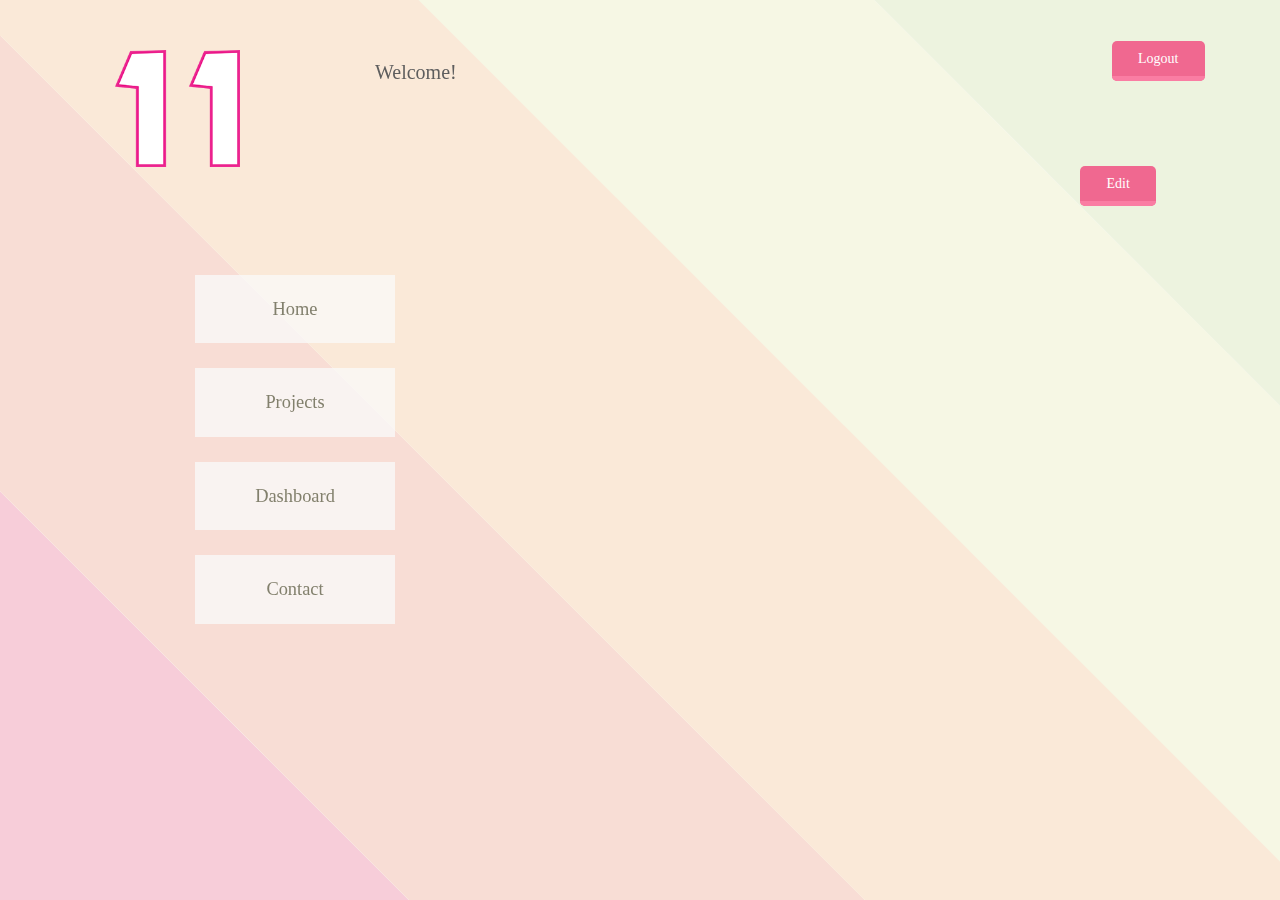
==== Crammer_Alexander_PWA2/Accounts.html @ e689616a "Ready - "Project Part 4: jQuery UI"" ====
<!DOCTYPE html>  
<html lang="en">
    <head>
        <title>11 | Accounts</title>
        <!-- Metadata -->
            <meta name="author" content="Alexander Rhett Crammer">
            <meta name="description" content="Manage your assignments, projects, essays, share them, and more with 11's social SCM-like approach.">
            <meta charset="UTF-8">
            <meta http-equiv="X-UA-Compatible" content="IE=edge,chrome=1">
            <meta name="viewport" content="width=device-width, initial-scale=1.0">
        <!-- Links and Stylesheets -->
            <link rel="icon" type="image/png" href="Assets/Images/favicon.png">
            <link rel="stylesheet" href="Assets/jQueryUI/jquery-ui.min.css">
            <link rel="stylesheet" href="Assets/Stylesheets/Main.css">
            <link rel="stylesheet" href="Assets/Stylesheets/Accounts.css">
        <!-- Scripts -->
            <script src="https://ajax.googleapis.com/ajax/libs/jquery/2.1.3/jquery.min.js"></script>
            <script src="Assets/jQueryUI/jquery-ui.min.js"></script>
            <script src="Assets/Scripts/Main.js"></script>
    </head>
    <body>
        <img alt="Background" src="Assets/Images/Stripes.svg" draggable="false">
        <div class="container">
            <ul class="navigationBar">
                <li><a href="index.html">Home</a></li>
                <li><a href="Projects.html">Projects</a></li>
                <li><a href="Dashboard.html">Dashboard</a></li>
                <li><a href="#">Contact</a></li>
            </ul> <!-- .navigationBar -->
            <img alt="11 Logo" src="Assets/Images/11.png">
            <div class="accountButtons">
                <a id="logoutButton" href="#" class="button">Logout</a>
            </div> <!-- .accountButtons -->
            <div class="modalView">
                <div class="creationModalContent">
                    <h1>Edit your Information:</h1>
                    <form method="POST">
                        <input placeholder="First Name" type="text" name="firstName" id="firstName" class="tooltip" title="Your first name"><br />
                        <input placeholder="Last Name" type="text" name="lastName" id="lastName" class="tooltip" title="Your last name"><br />
                        <input placeholder="Email" type="text" name="email_address" id="emailAddress" class="tooltip" title="Your email address"><br />
                        <input placeholder="City" type="text" name="city" id="city" class="tooltip" title="Your current city"><br />
                        <input placeholder="State" type="text" name="state" id="state" class="tooltip" title="Your current state of United States"><br />
                    </form>
                    <button id="cancelButton" class="button cancelButton">Cancel</button>
                    <button id="updateButton" class="button updateButton">Update</button>
                </div> <!-- .creationModalContent -->
            </div> <!-- .modalView -->
            <p class="welcome">Welcome!</p>
            <div class="contentArea">
                <a id="editButton" class="button" href="#">Edit</a>
            </div> <!-- .contentArea -->
        </div> <!-- .container -->
        <!-- Scripts -->
            <script src="Assets/Scripts/Tooltips.js"></script>
            <script src="Assets/Scripts/Accounts.js"></script>
            <script>
                $(".modalView").css("display","none");
                $(".creationModalContent").css("display","none");
            </script>
    </body>
</html>
---- Crammer_Alexander_PWA2/Assets/Stylesheets/Main.css ----
/*  Application Setup
    Main.css
    Tuesday, 3 March, 2015
    Alexander Rhett Crammer  */

/* Master Reset */
a,abbr,acronym,address,applet,article,aside,audio,b,big,blockquote,body,canvas,caption,center,cite,code,dd,del,details,dfn,div,dl,dt,em,embed,fieldset,figcaption,figure,footer,form,h1,h2,h3,h4,h5,h6,header,hgroup,html,i,iframe,img,ins,kbd,label,legend,li,mark,menu,nav,object,ol,output,p,pre,q,ruby,s,samp,section,small,span,strike,strong,sub,summary,sup,table,tbody,td,tfoot,th,thead,time,tr,tt,u,ul,var,video{margin:0;padding:0;border:0;font:inherit;vertical-align:baseline}article,aside,details,figcaption,figure,footer,header,hgroup,menu,nav,section{display:block}body{line-height:1}ol,ul{list-style:none}blockquote,q{quotes:none}blockquote:after,blockquote:before,q:after,q:before{content:'';content:none}table{border-collapse:collapse;border-spacing:0}

/* Structure */
body
    {background-color: #fafafa;}

.container
    {margin: auto;
    width: 960px;}

/* Content */
img[src="Assets/Images/Stripes.svg"]
    {position: fixed;
    top: -5px; /* There's a little bar of white at the top of the page without this. I don't know what it's from! */
    right: 0;
    bottom: 0;
    left: 0;
    -webkit-touch-callout: none;
    -webkit-user-select: none;
    -khtml-user-select: none; /* Prevent selection */
    -moz-user-select: none;
    -ms-user-select: none;
    user-select: none;
    z-index: -90;} /* This property is important because it prevents a lot of z-index bugs. */

img[src="Assets/Images/11.png"]
    {position: absolute;
    top: 50px;
    left: 115px;
    width: 125px;}

.contentArea
    {position: absolute;
    top: 175px;
    right: 135px;
    width: 500px;}

h1, h2, h3, header
    {color: #323232;
    font-family: "Avenir Next";
    font-size: 38pt;
    font-weight: bold;}

h4, h5, h6
    {color: #4C4C4C;
    font-family: "Avenir Next";
    font-weight: 400;
    font-size: 22pt;
    text-transform: uppercase;
    line-height: 110%;}

p
    {color: #231F20;
    font-family: "Avenir Next";
    font-size: 15pt;
    font-weight: 400;
    margin-top: 10px;
    line-height: 125%;}

a[href="/Register.html"]
    {color: #F06890;
    display: block;
    font-family: "Avenir Next";
    font-size: 1.2em;
    margin-top: 75px;
    text-align: center;
    text-decoration: none;
    transition: color 175ms;}

a[href="/Register.html"]:hover
    {color: #faa1bc;}

a[href="/Register.html"]:active
    {color: #d8597f;
    font-style: italic;}

.button
    {background-color: #F06890;
    border: 0;
    border-bottom: 5px solid #fa7da3;
    border-radius: 5px;
    color: #fff;
    cursor: pointer;
    font-family: "Avenir Next";
    font-size: 14px;
    -webkit-touch-callout: none;
    -webkit-user-select: none;
    -khtml-user-select: none; /* Prevent selection */
    -moz-user-select: none;
    -ms-user-select: none;
    user-select: none;
    outline: none;
    padding: 10px 26.5px;
    text-decoration: none;
    transition: background-color 250ms;}

.button:hover
    {background-color: #f2789d;}

.button:active
    {background-color: #d86084;
    border-bottom: 0;
    position: relative;
    top: 5px;
    left: auto;
    right: auto;
    transition: background-color 85ms;}

p.tooltip
    {background-color: rgba(250,250,250,0.8);
    border: 1px solid rgba(150,150,150,0.8);
    border-radius: 5px;
    font-size: 1em;
    font-weight: 300;
    padding: 5px 15px;}

.welcome
    {color: #5e5e5e;
    cursor: pointer;
    position: absolute;
    top: 50px;
    left: 375px;}

.noListElements
    {color: #5e5e5e;
    margin-top: 115px;
    text-align: center;}

/* Navigation Bar */
.navigationBar
    {position: relative;
    top: 250px;
    left: 35px;
    width: 200px;}

.navigationBar > li
    {background-color: rgba(250,250,250,0.75);
    margin: 25px 0;
    overflow: hidden;
    padding: 25px 0;
    text-align: center;}

.navigationBar a
    {color: #82806d;
    font-family: "Avenir Next";
    font-size: 1.15em;
    text-decoration: none;}

.navigationBar a:hover
    {color: #c7c483;}

.navigationBar a:active
    {color: #a6a475;
    font-style: italic;}

/* Account Buttons */
.accountButtons
    {position: absolute;
    top: 50px;
    right: 75px;}

.accountButtons > a
    {margin-left: 30px;}
---- Crammer_Alexander_PWA2/Assets/Stylesheets/Accounts.css ----
/*  Presentation
    Accounts.css
    Wednesday, 11 March, 2015
    Alexander Rhett Crammer  */

/* Modal View */
.modalView
    {background-color: rgba(0,0,0,0.8);
    position: absolute;
    top: 0;
    left: 0;
    right: 0;
    bottom: 0;
    z-index: 1;} /* Move the layer over the other elements with positions 'absolute' */

.creationModalContent, .editModalContent
    {background-color: #fafafa;
    border: 3px solid #ddd;
    border-radius: 30px;
    margin: 135px auto 0;
    padding: 25px;
    height: 450px;
    width: 500px;}

.creationModalContent h1, .creationModalContent h2, .creationModalContent h3, .editModalContent h1, .editModalContent h2, .editModalContent h3
    {font-size: 2.5em;}

/* Content */
.userDataName
    {font-size: 0.9em;
    font-style: italic;}

/* Buttons */
#editButton
    {position: relative;
    top: 0;
    left: 435px;}

#editButton:active
    {position: relative;
    top: 5px;
    left: 435px;}

.cancelButton
    {background-color: #F79D80;
    border-color: #dc8669;
    position: relative;
    top: -10px;
    left: 135px;}

.cancelButton:hover
    {background-color: #ffad91;}

.cancelButton:active
    {background-color: #db8263;
    position: relative;
    top: -5px;
    left: 135px;}

.updateButton
    {background-color: #dc63ca;
    border-color: #bf4dae;
    position: relative;
    top: -10px;
    left: 150px;}

.updateButton:hover
    {background-color: #e071d0;
    border-color: #cf5ebe;}

.updateButton:active
    {background-color: #ad57a0;
    position: relative;
    top: -5px;
    left: 150px;}

/* Form */
form
    {margin: 25px auto;
    text-align: center;}

input
    {margin: 10px;
    width: 95%;}

input
    {font-family: "Avenir Next";
    font-size: 1em;
    padding: 10px 0;
    text-indent: 15px;}

input[type="text"]:focus
    {font-style: italic;}

input[type="radio"]
    {margin-top: 20px;
    width: 20%;}

label
    {font-family: "Avenir Next";
    font-size: 1em;}
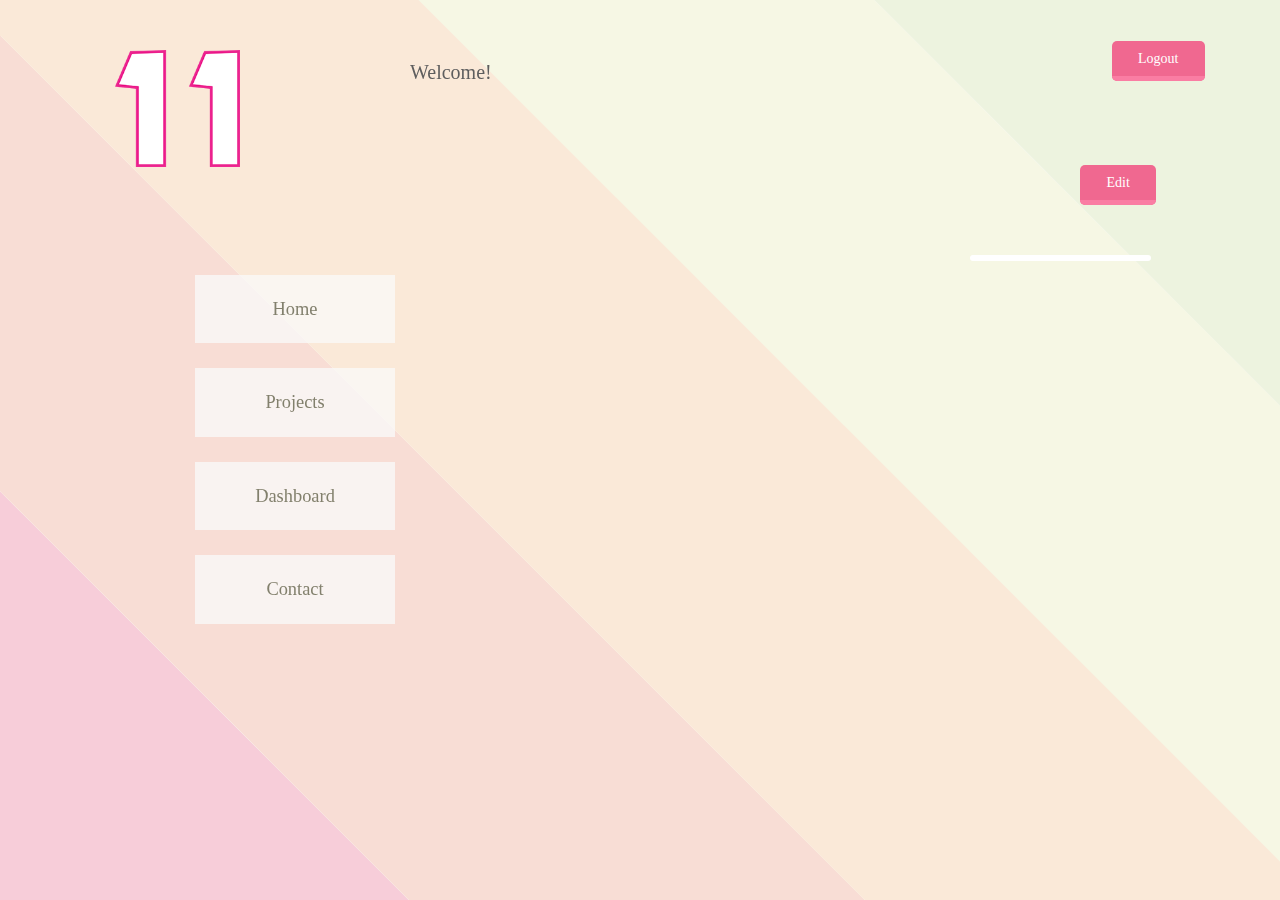
==== commit 00927b29: "Go a little further" ====
--- a/Crammer_Alexander_PWA2/Accounts.html
+++ b/Crammer_Alexander_PWA2/Accounts.html
@@ -48,6 +48,12 @@
             <p class="welcome">Welcome!</p>
             <div class="contentArea">
                 <a id="editButton" class="button" href="#">Edit</a>
+                <img id="editOverlay" src="Assets/Images/EditOverlay.png" alt="EditOverlay.png">
+                <img id="usersImage" src="" alt="">
+                <form id="imageUpload" method="POST">
+                    <input type="hidden" id="userImageUploadID" name="id">
+                    <input type="file" accept="image/*" id="profileImageUploaded" name="avatar">
+                </form>
             </div> <!-- .contentArea -->
         </div> <!-- .container -->
         <!-- Scripts -->
--- a/Crammer_Alexander_PWA2/Assets/Stylesheets/Main.css
+++ b/Crammer_Alexander_PWA2/Assets/Stylesheets/Main.css
@@ -34,6 +34,11 @@
     top: 50px;
     left: 115px;
     width: 125px;}
+
+#usersImage
+    {border: 3px solid white;
+    border-radius: 500px;
+    width: 175px;}
 
 .contentArea
     {position: absolute;
@@ -125,7 +130,7 @@
     cursor: pointer;
     position: absolute;
     top: 50px;
-    left: 375px;}
+    left: 410px;}
 
 .noListElements
     {color: #5e5e5e;
--- a/Crammer_Alexander_PWA2/Assets/Stylesheets/Accounts.css
+++ b/Crammer_Alexander_PWA2/Assets/Stylesheets/Accounts.css
@@ -2,6 +2,9 @@
     Accounts.css
     Wednesday, 11 March, 2015
     Alexander Rhett Crammer  */
+
+.contentArea
+    {font-size: 0.9em;}
 
 /* Modal View */
 .modalView
@@ -26,8 +29,23 @@
     {font-size: 2.5em;}
 
 /* Content */
+#usersImage
+    {position: absolute;
+    top: 80px;
+    left: 325px;}
+
+#editOverlay
+    {border: 3px solid white;
+    border-radius: 500px;
+    position: absolute;
+    top: 80px;
+    left: 325px;
+    transition: background-color 100ms;
+    width: 175px;
+    z-index: 1;}
+
 .userDataName
-    {font-size: 0.9em;
+    {font-size: 0.8em;
     font-style: italic;}
 
 /* Buttons */
